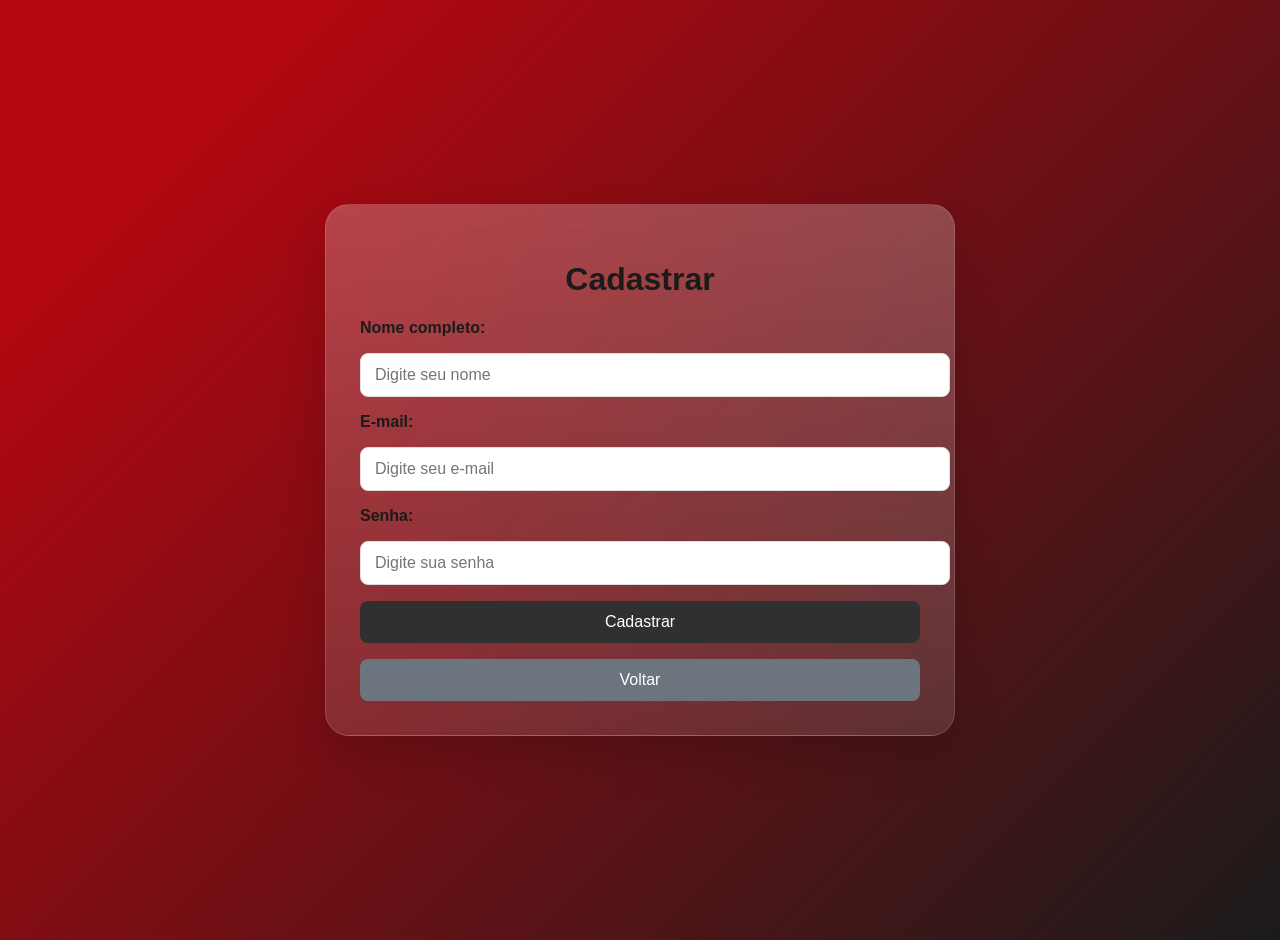
==== cadastro.html @ bdd66318 "Revisado e atualizado" ====
<!DOCTYPE html>
<html lang="pt-br">
<head>
    <meta charset="UTF-8">
    <meta http-equiv="X-UA-Compatible" content="IE=edge">
    <meta name="viewport" content="width=device-width, initial-scale=1.0">
    <title>Cadastro - Smart Control</title>
    <link rel="stylesheet" href="assets/css/login.css">
</head>
<body>
    <main class="container">
        <div class="card">
            <h1>Cadastrar</h1>
            <form method="post" action="#">
                <label for="name">Nome completo:</label>
                <input type="text" name="name" id="name" placeholder="Digite seu nome" required>

                <label for="email">E-mail:</label>
                <input type="email" name="email" id="email" placeholder="Digite seu e-mail" required>

                <label for="senha">Senha:</label>
                <input type="password" name="senha" id="senha" placeholder="Digite sua senha" required>

                <button type="submit">Cadastrar</button>
                <button type="button" onclick="location.href='index.html'">Voltar</button>
            </form>
        </div>
    </main>
</body>
</html>
---- assets/css/login.css ----
body {
    font-family: Arial, sans-serif;
    background: linear-gradient(135deg, #B20710 15%, #1B1B1B 100%);
    color: #000000;
    min-height: 100vh;
    margin: 0;
    padding: 0;
}

.container {
    display: flex;
    justify-content: center;
    align-items: center;
    min-height: 100vh;
    padding: 20px;
}

.card {
    width: 100%;
    max-width: 560px;
    background: linear-gradient(180deg, rgba(255,255,255,0.24) 0%, rgba(255,255,255,0.18) 45%, rgba(255,255,255,0.12) 100%);
    padding: 34px;
    border-radius: 24px;
    box-shadow: 0 20px 45px rgba(0, 0, 0, 0.16);
    text-align: center;
    color: #1b1b1b;
    border: 1px solid rgba(255, 255, 255, 0.14);
    backdrop-filter: blur(18px);
    -webkit-backdrop-filter: blur(18px);
}

.card form {
    width: 100%;
}

.card img {
    width: 100px;
    height: 100px;
    object-fit: cover;
    border-radius: 50%;
    margin-bottom: 20px;
}

form {
    display: grid;
    gap: 16px;
    text-align: left;
}

form h1 {
    text-align: center;
    margin-bottom: 0;
    font-size: 2rem;
    letter-spacing: 0.14em;
    text-transform: none;
}

label {
    font-weight: 600;
}

.forgot-link {
    display: inline-block;
    margin-top: -8px;
    margin-bottom: 16px;
    color: #1b1b1b;
}

.footer-link {
    margin-top: 18px;
}

input {
    width: 100%;
    padding: 12px 14px;
    border: 1px solid #ddd;
    border-radius: 8px;
    font-size: 16px;
}

button {
    cursor: pointer;
    padding: 12px 16px;
    border: none;
    border-radius: 8px;
    font-size: 16px;
    background-color: #303030;
    color: #ffffff;
}

button[type="button"] {
    background-color: #6c757d;
}

a {
    color: #1b1b1b;
    text-decoration: none;
}

a:hover {
    text-decoration: underline;
}

footer {
    margin-top: 20px;
    font-size: 14px;
}
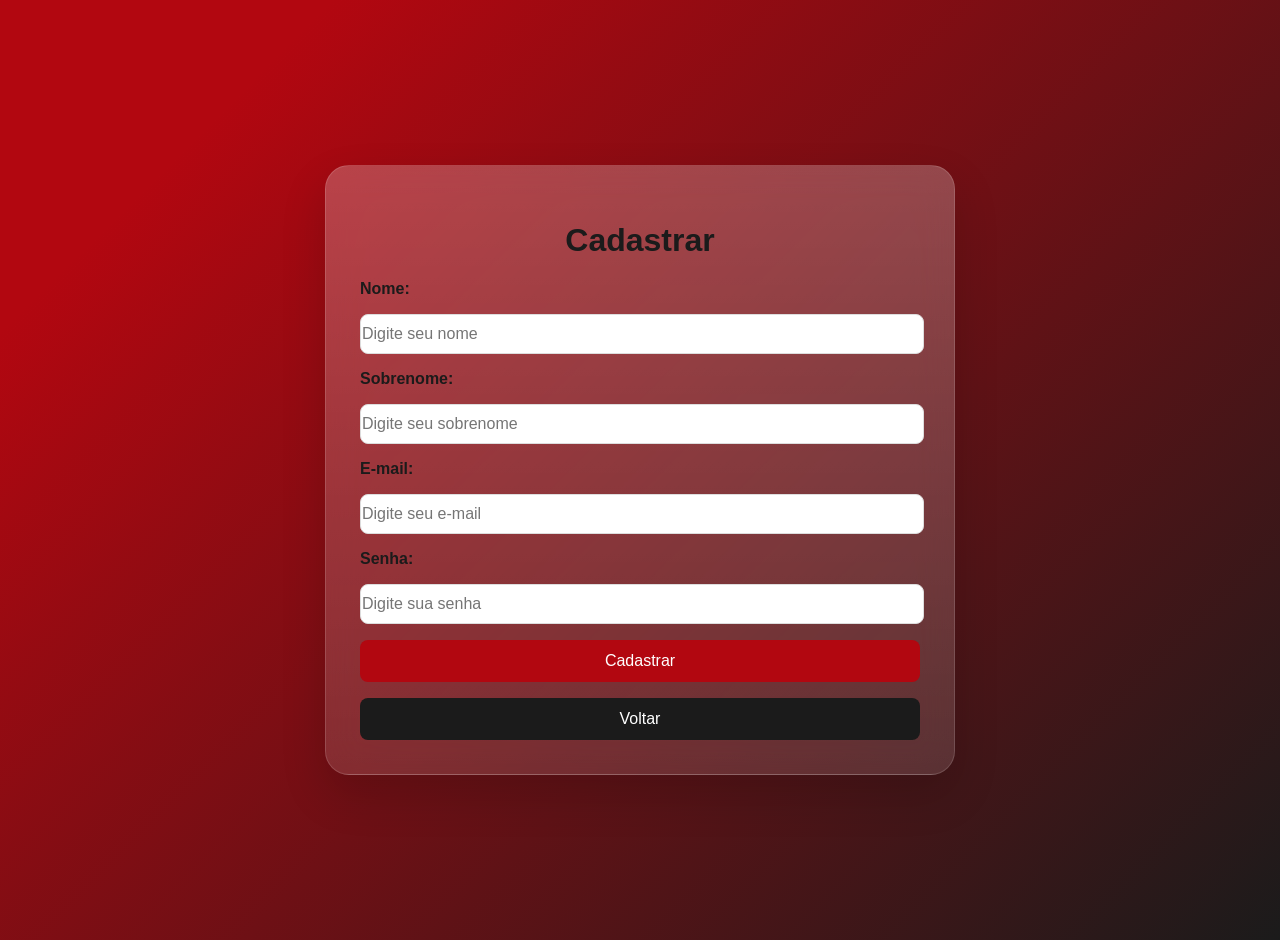
==== commit 17acd51e: "Smart Control Atualizado" ====
--- a/cadastro.html
+++ b/cadastro.html
@@ -11,9 +11,12 @@
     <main class="container">
         <div class="card">
             <h1>Cadastrar</h1>
-            <form method="post" action="#">
-                <label for="name">Nome completo:</label>
-                <input type="text" name="name" id="name" placeholder="Digite seu nome" required>
+            <form id="formCadastro" method="post" action="#">
+                <label for="nomeCadastro">Nome:</label>
+                <input type="text" name="nome" id="nomeCadastro" placeholder="Digite seu nome" required>
+
+                <label for="sobrenomeCadastro">Sobrenome:</label>
+                <input type="text" name="sobrenome" id="sobrenomeCadastro" placeholder="Digite seu sobrenome">
 
                 <label for="email">E-mail:</label>
                 <input type="email" name="email" id="email" placeholder="Digite seu e-mail" required>
@@ -26,5 +29,7 @@
             </form>
         </div>
     </main>
+
+    <script src="assets/js/main.js"></script>
 </body>
 </html>
--- a/assets/css/login.css
+++ b/assets/css/login.css
@@ -72,7 +72,7 @@
 
 input {
     width: 100%;
-    padding: 12px 14px;
+    padding: 10px 1px;
     border: 1px solid #ddd;
     border-radius: 8px;
     font-size: 16px;
@@ -84,12 +84,12 @@
     border: none;
     border-radius: 8px;
     font-size: 16px;
-    background-color: #303030;
+    background-color: #B20710;
     color: #ffffff;
 }
 
 button[type="button"] {
-    background-color: #6c757d;
+    background-color: #1B1B1B;
 }
 
 a {
